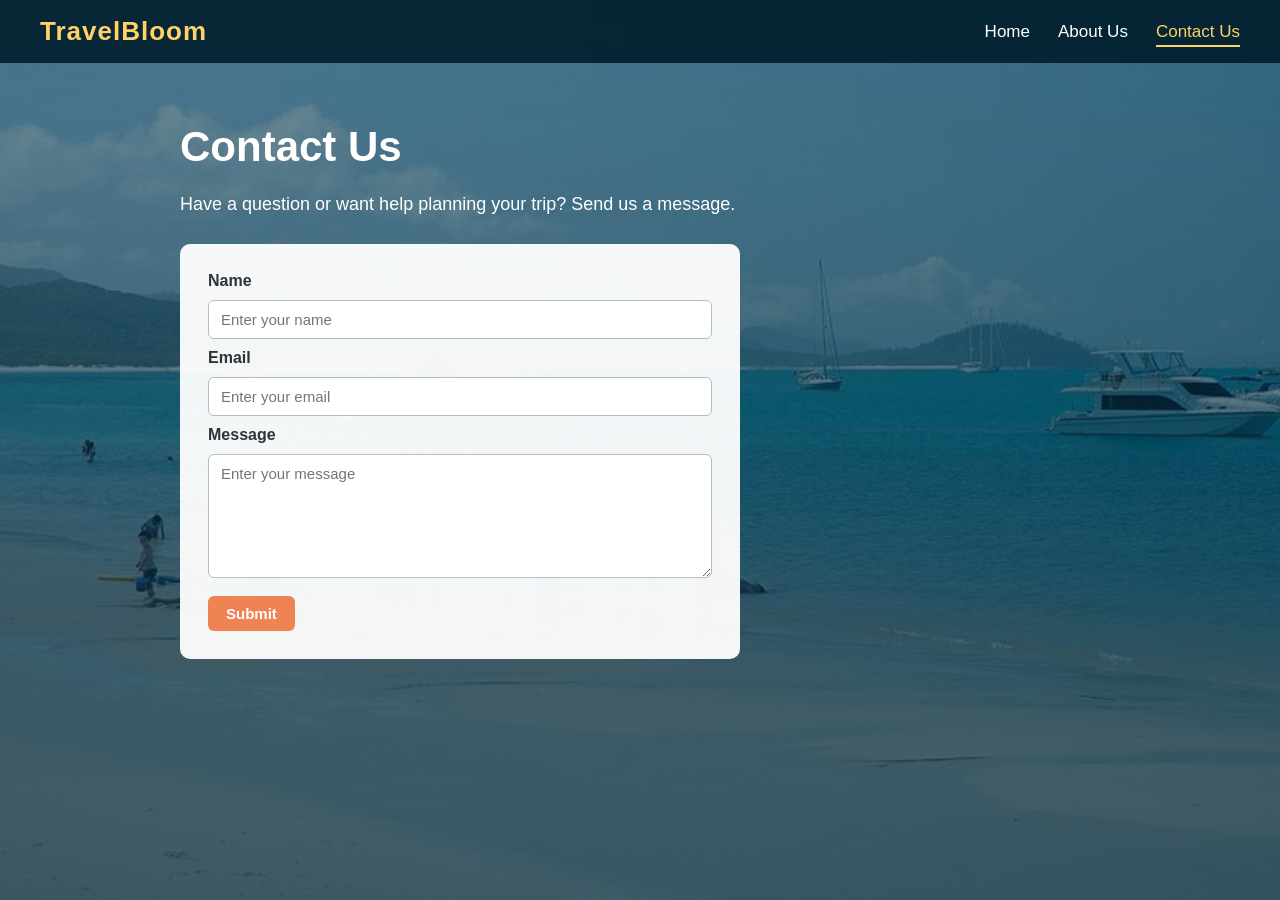
==== contact_us.html @ 7d35c680 "Travel Recommendation web application: Home, About Us, Contact Us, search with JSON data" ====
<!DOCTYPE html>
<html lang="en">
<head>
    <meta charset="UTF-8">
    <meta name="viewport" content="width=device-width, initial-scale=1.0">
    <title>TravelBloom | Contact Us</title>
    <link rel="stylesheet" href="travel_recommendation.css">
</head>
<body class="page">

    <nav class="navbar">
        <a href="index.html" class="logo">TravelBloom</a>
        <ul class="nav-links">
            <li><a href="index.html">Home</a></li>
            <li><a href="about_us.html">About Us</a></li>
            <li><a href="contact_us.html" class="active">Contact Us</a></li>
        </ul>
    </nav>

    <main class="content">
        <section class="contact">
            <h1>Contact Us</h1>
            <p>Have a question or want help planning your trip? Send us a message.</p>

            <form id="contactForm" class="contact-form">
                <label for="name">Name</label>
                <input type="text" id="name" name="name" placeholder="Enter your name" required>

                <label for="email">Email</label>
                <input type="email" id="email" name="email" placeholder="Enter your email" required>

                <label for="message">Message</label>
                <textarea id="message" name="message" rows="6" placeholder="Enter your message" required></textarea>

                <button type="submit">Submit</button>
            </form>
            <p id="formStatus" class="form-status"></p>
        </section>
    </main>

    <script>
        document.getElementById("contactForm").addEventListener("submit", function (event) {
            event.preventDefault();
            const name = document.getElementById("name").value.trim();
            document.getElementById("formStatus").textContent =
                "Thank you, " + name + "! Your message has been received.";
            this.reset();
        });
    </script>
</body>
</html>
---- travel_recommendation.css ----
* {
    box-sizing: border-box;
    margin: 0;
    padding: 0;
}

body {
    font-family: "Segoe UI", Arial, sans-serif;
    color: #ffffff;
    min-height: 100vh;
}

/* Background image with dark overlay */
body.home,
body.page {
    background: linear-gradient(rgba(0, 40, 60, 0.55), rgba(0, 40, 60, 0.75)),
                url("images/whitehaven.jpg") center / cover fixed no-repeat;
}

/* ---------- Navigation bar ---------- */
.navbar {
    position: sticky;
    top: 0;
    display: flex;
    align-items: center;
    justify-content: space-between;
    flex-wrap: wrap;
    gap: 16px;
    padding: 16px 40px;
    background-color: rgba(0, 30, 45, 0.9);
    z-index: 10;
}

.logo {
    font-size: 26px;
    font-weight: 800;
    color: #ffd166;
    text-decoration: none;
    letter-spacing: 1px;
}

.nav-links {
    list-style: none;
    display: flex;
    gap: 28px;
}

.nav-links a {
    color: #ffffff;
    text-decoration: none;
    font-size: 17px;
    padding-bottom: 4px;
}

.nav-links a:hover,
.nav-links a.active {
    color: #ffd166;
    border-bottom: 2px solid #ffd166;
}

.search-box {
    display: flex;
    gap: 8px;
}

.search-box input {
    width: 240px;
    padding: 9px 12px;
    border: none;
    border-radius: 6px;
    font-size: 15px;
}

.search-box button,
.btn-visit,
.contact-form button {
    padding: 9px 18px;
    border: none;
    border-radius: 6px;
    background-color: #ef8354;
    color: #ffffff;
    font-size: 15px;
    font-weight: 600;
    cursor: pointer;
}

.search-box button:hover,
.btn-visit:hover,
.contact-form button:hover {
    background-color: #d96a3a;
}

/* ---------- Home ---------- */
.hero {
    display: flex;
    justify-content: space-between;
    align-items: flex-start;
    gap: 40px;
    padding: 70px 40px;
}

.hero-text {
    max-width: 560px;
    margin-top: 40px;
}

.hero-text h1 {
    font-size: 52px;
    line-height: 1.15;
    margin-bottom: 20px;
}

.hero-text p {
    font-size: 18px;
    line-height: 1.6;
    margin-bottom: 28px;
}

.btn-book {
    display: inline-block;
    padding: 12px 32px;
    background-color: #ffd166;
    color: #00263a;
    font-weight: 700;
    text-decoration: none;
    border-radius: 6px;
}

.results {
    display: flex;
    flex-direction: column;
    gap: 24px;
    width: 420px;
    max-height: 75vh;
    overflow-y: auto;
}

.card {
    flex-shrink: 0;
    background-color: #ffffff;
    color: #2d3436;
    border-radius: 10px;
    overflow: hidden;
    box-shadow: 0 6px 18px rgba(0, 0, 0, 0.3);
}

.card img {
    width: 100%;
    height: 220px;
    object-fit: cover;
    display: block;
}

.card-body {
    padding: 16px 18px 20px;
}

.card-body h3 {
    margin-bottom: 6px;
    color: #00263a;
}

.card-body p {
    margin-bottom: 12px;
    line-height: 1.5;
}

.card-body .time {
    font-size: 14px;
    color: #ef8354;
    font-weight: 600;
}

.no-results {
    background-color: rgba(255, 255, 255, 0.9);
    color: #2d3436;
    padding: 16px;
    border-radius: 8px;
}

.social {
    position: fixed;
    bottom: 20px;
    left: 40px;
    display: flex;
    gap: 18px;
}

.social a {
    color: #ffffff;
    font-weight: 600;
    text-decoration: none;
}

.social a:hover {
    color: #ffd166;
}

/* ---------- About & Contact ---------- */
.content {
    max-width: 1000px;
    margin: 0 auto;
    padding: 60px 40px;
}

.content h1 {
    font-size: 42px;
    margin-bottom: 18px;
}

.about-intro p,
.contact > p {
    font-size: 18px;
    line-height: 1.7;
    margin-bottom: 14px;
}

.team h2 {
    margin: 40px 0 20px;
    font-size: 30px;
}

.team-cards {
    display: grid;
    grid-template-columns: repeat(auto-fit, minmax(240px, 1fr));
    gap: 24px;
}

.team-card {
    background-color: rgba(255, 255, 255, 0.95);
    color: #2d3436;
    padding: 24px;
    border-radius: 10px;
}

.team-card h3 {
    color: #00263a;
}

.team-card .role {
    color: #ef8354;
    font-weight: 600;
    margin: 4px 0 10px;
}

.contact-form {
    display: flex;
    flex-direction: column;
    gap: 10px;
    max-width: 560px;
    margin-top: 24px;
    padding: 28px;
    background-color: rgba(255, 255, 255, 0.95);
    border-radius: 10px;
    color: #2d3436;
}

.contact-form label {
    font-weight: 600;
}

.contact-form input,
.contact-form textarea {
    padding: 10px 12px;
    border: 1px solid #b2bec3;
    border-radius: 6px;
    font-size: 15px;
    font-family: inherit;
}

.contact-form button {
    align-self: flex-start;
    margin-top: 8px;
}

.form-status {
    margin-top: 16px;
    font-size: 18px;
    color: #ffd166;
}

/* ---------- Responsive ---------- */
@media (max-width: 900px) {
    .navbar {
        padding: 14px 20px;
    }

    .hero {
        flex-direction: column;
        padding: 40px 20px;
    }

    .hero-text h1 {
        font-size: 38px;
    }

    .results {
        width: 100%;
        max-height: none;
    }

    .search-box input {
        width: 160px;
    }
}
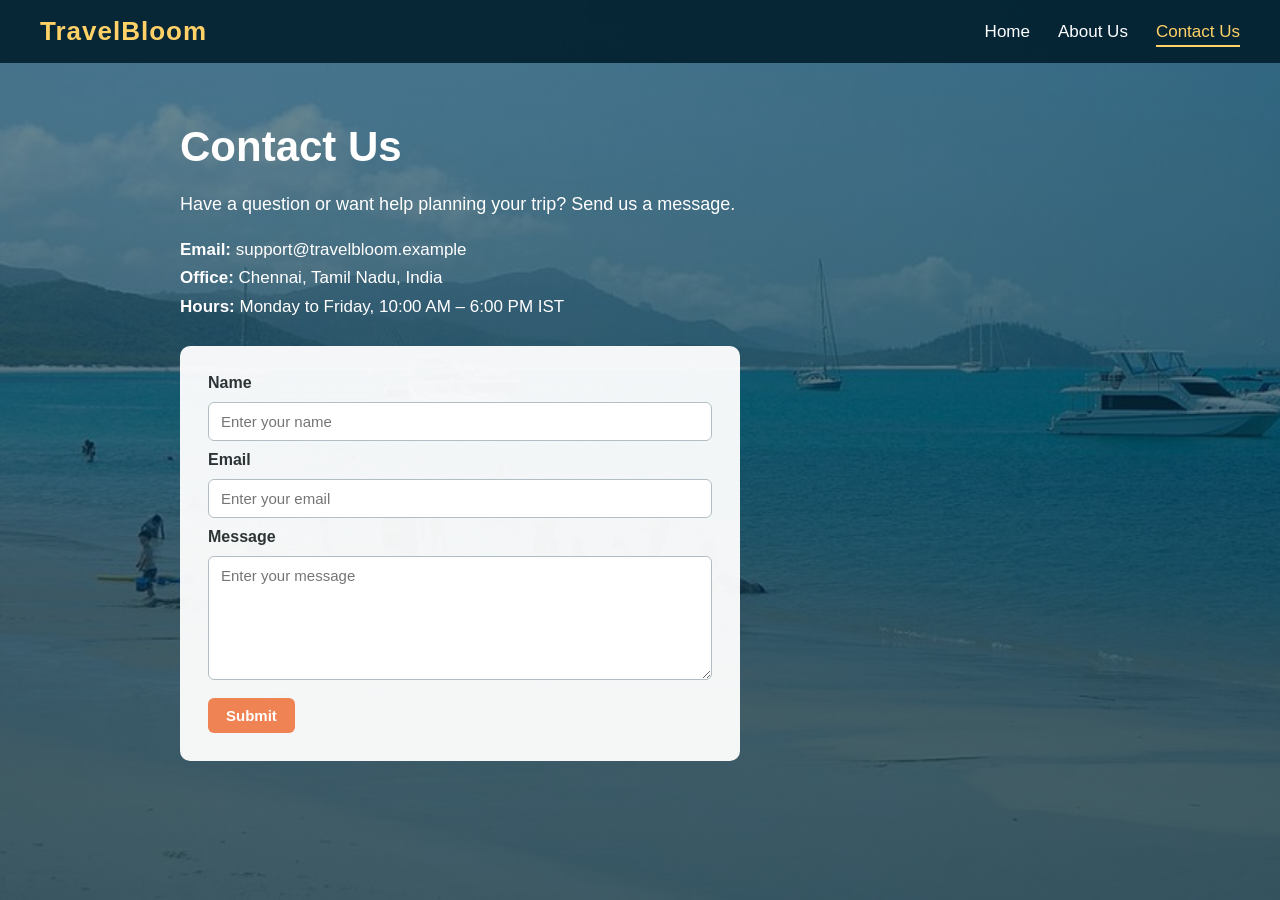
==== commit be2b521a: "Add contact information to Contact Us page" ====
--- a/contact_us.html
+++ b/contact_us.html
@@ -21,6 +21,11 @@
         <section class="contact">
             <h1>Contact Us</h1>
             <p>Have a question or want help planning your trip? Send us a message.</p>
+            <div class="contact-info">
+                <p><strong>Email:</strong> support@travelbloom.example</p>
+                <p><strong>Office:</strong> Chennai, Tamil Nadu, India</p>
+                <p><strong>Hours:</strong> Monday to Friday, 10:00 AM – 6:00 PM IST</p>
+            </div>
 
             <form id="contactForm" class="contact-form">
                 <label for="name">Name</label>
--- a/travel_recommendation.css
+++ b/travel_recommendation.css
@@ -303,3 +303,9 @@
         width: 160px;
     }
 }
+
+.contact-info {
+    margin-top: 16px;
+    font-size: 17px;
+    line-height: 1.7;
+}
